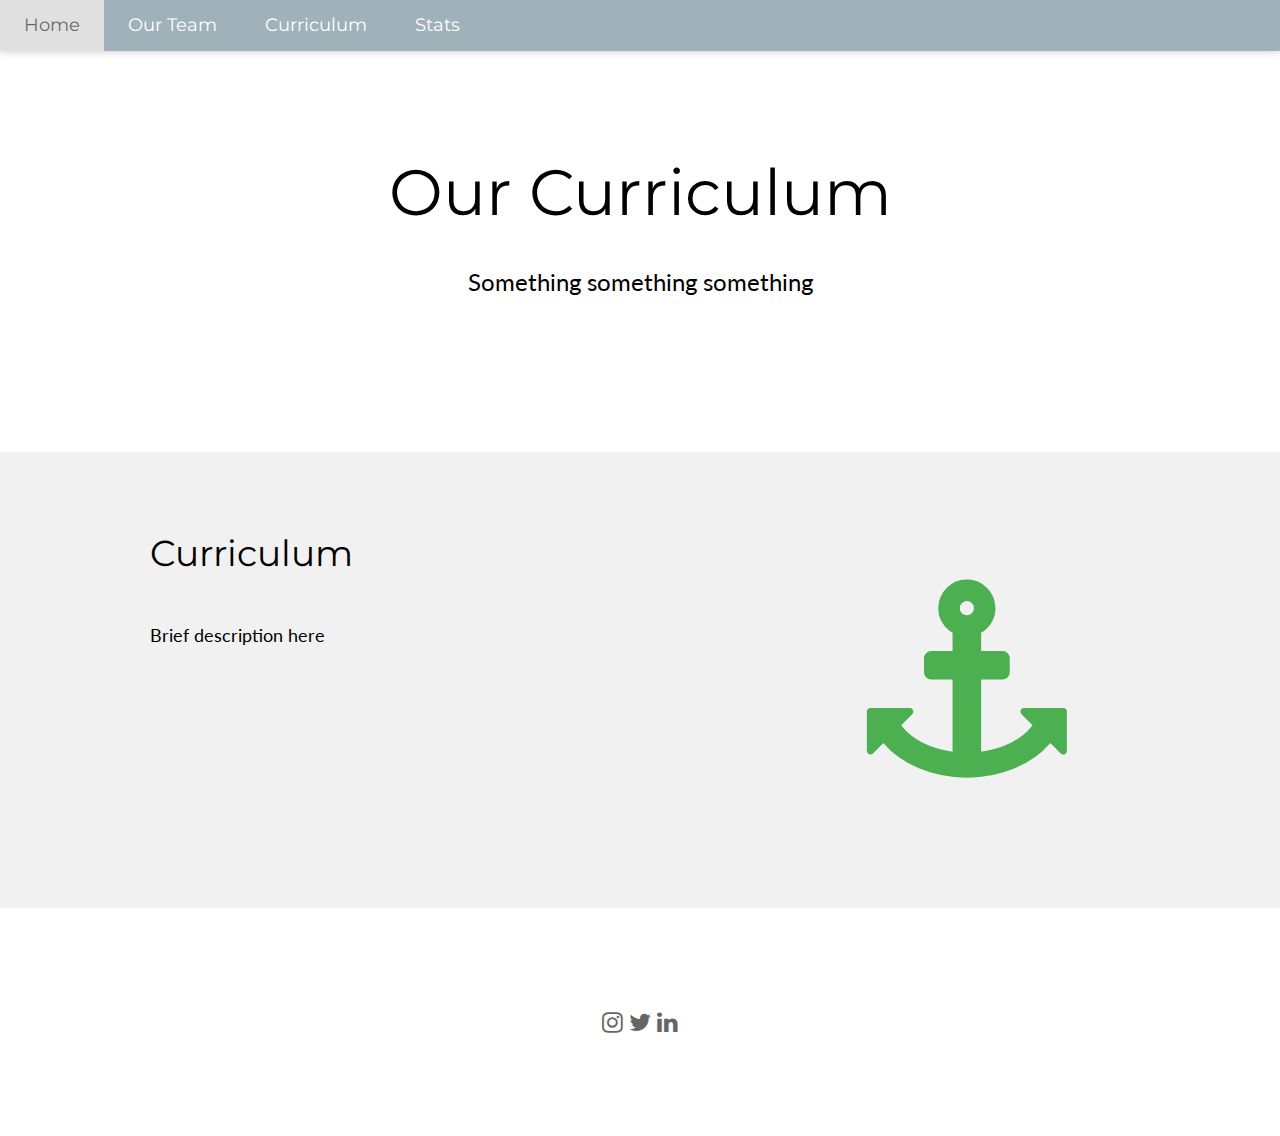
==== curriculum.html @ e91a1a10 "c color change" ====
<!DOCTYPE html>
<html lang="en">
<title>About Us</title>
<!-- favicon -->
<link rel="shortcut icon" type="image/PNG" href="resources/favicon_clear.png">
<meta charset="UTF-8">
<meta name="viewport" content="width=device-width, initial-scale=1">
<link rel="stylesheet" href="https://www.w3schools.com/w3css/4/w3.css">
<link rel="stylesheet" href="https://fonts.googleapis.com/css?family=Lato">
<link rel="stylesheet" href="https://fonts.googleapis.com/css?family=Montserrat">
<link rel="stylesheet" href="https://cdnjs.cloudflare.com/ajax/libs/font-awesome/4.7.0/css/font-awesome.min.css">
<style>
body,h1,h2,h3,h4,h5,h6 {font-family: "Lato", sans-serif}
.w3-bar,h1,button {font-family: "Montserrat", sans-serif}
.fa-anchor,.fa-coffee {font-size:200px}
</style>
<body>

<!-- Navbar -->
<div class="w3-top">
    <div class="w3-bar w3-blue-grey w3-card w3-left-align w3-large w3-opacity">
      <a class="w3-bar-item w3-button w3-hide-medium w3-hide-large w3-right w3-padding-large w3-hover-white w3-large w3-green" href="javascript:void(0);" onclick="myFunction()" title="Toggle Navigation Menu"><i class="fa fa-bars"></i></a>
      <a href="index.html" class="w3-bar-item w3-button w3-padding-large w3-white">Home</a>
      <a href="our-team.html" class="w3-bar-item w3-button w3-hide-small w3-padding-large w3-hover-white">Our Team</a>
      <a href="#top" class="w3-bar-item w3-button w3-hide-small w3-padding-large w3-hover-white">Curriculum</a>
      <a href="stats.html" class="w3-bar-item w3-button w3-hide-small w3-padding-large w3-hover-white">Stats</a>
      <!-- <a href="#" class="w3-bar-item w3-button w3-hide-small w3-padding-large w3-hover-white">Link 4</a> -->
    </div>
  
    <!-- Navbar on small screens -->
    <div id="navDemo" class="w3-bar-block w3-white w3-hide w3-hide-large w3-hide-medium w3-large">
      <a href="index.html" class="w3-bar-item w3-button w3-padding-large w3-white">Home</a>
      <a href="#our-team.html" class="w3-bar-item w3-button w3-hide-small w3-padding-large w3-hover-white">Our Team</a>
      <a href="#top" class="w3-bar-item w3-button w3-hide-small w3-padding-large w3-hover-white">Curriculum</a>
      <a href="#stats.html" class="w3-bar-item w3-button w3-hide-small w3-padding-large w3-hover-white">Stats</a>
      <!--<a href="#" class="w3-bar-item w3-button w3-padding-large">Link 4</a> -->
    </div>
  </div>

<!-- Header -->
<header class="w3-container w3-center" style="padding:128px 16px">
  <h1 class="w3-margin w3-jumbo">Our Curriculum</h1>
  <p class="w3-xlarge">Something something something</p>
</header>

<!-- First Grid -->
<div id = "Curriculum" class="w3-row-padding w3-light-grey w3-padding-64 w3-container">
  <div class="w3-content">
    <div class="w3-twothird">
      <h1>Curriculum</h1>
      <h5 class="w3-padding-32">Brief description here</h5>
    </div>

    <div class="w3-third w3-center">
      <!-- Insert Grid -->
      <i class="fa fa-anchor w3-padding-64 w3-text-green"></i>
    </div>
  </div>
</div>


<!-- Footer -->
<footer class="w3-container w3-padding-64 w3-center w3-opacity">
  <div class="w3-xlarge w3-padding-32">
    <!-- <i class="fa fa-facebook-official w3-hover-opacity"></i> -->
    <i class="fa fa-instagram w3-hover-opacity"></i>
    <!-- <i class="fa fa-snapchat w3-hover-opacity"></i> -->
    <!-- <i class="fa fa-pinterest-p w3-hover-opacity"></i> -->
    <i class="fa fa-twitter w3-hover-opacity"></i>
    <i class="fa fa-linkedin w3-hover-opacity"></i>
 </div>
</footer>

<script>
// Used to toggle the menu on small screens when clicking on the menu button
function myFunction() {
  var x = document.getElementById("navDemo");
  if (x.className.indexOf("w3-show") == -1) {
    x.className += " w3-show";
  } else {
    x.className = x.className.replace(" w3-show", "");
  }
}
</script>

</body>
</html>
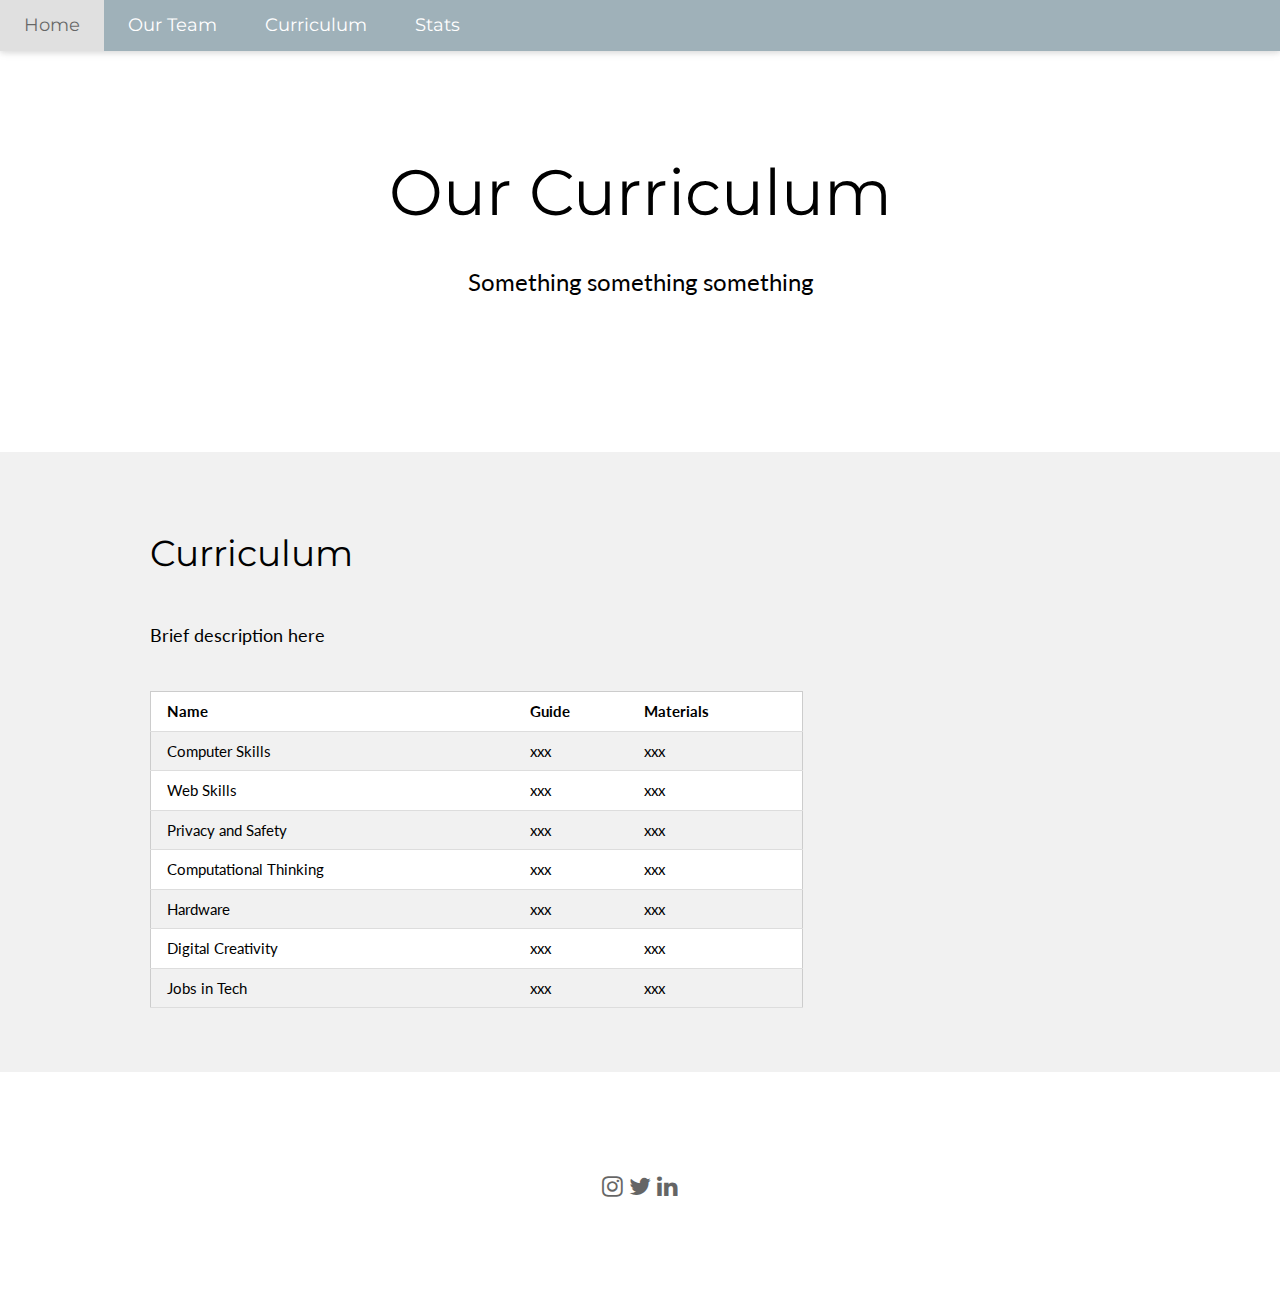
==== commit 76181196: "table" ====
--- a/curriculum.html
+++ b/curriculum.html
@@ -49,11 +49,48 @@
     <div class="w3-twothird">
       <h1>Curriculum</h1>
       <h5 class="w3-padding-32">Brief description here</h5>
-    </div>
-
-    <div class="w3-third w3-center">
-      <!-- Insert Grid -->
-      <i class="fa fa-anchor w3-padding-64 w3-text-green"></i>
+      <table class="w3-table w3-table-all">
+        <tr>
+          <th>Name</th>
+          <th>Guide</th>
+          <th>Materials</th>
+        </tr>
+        <tr>
+          <td>Computer Skills</td>
+          <td>xxx</td>
+          <td>xxx</td>
+        </tr>
+        <tr>
+          <td>Web Skills</td>
+          <td>xxx</td>
+          <td>xxx</td>
+        </tr>
+        <tr>
+          <td>Privacy and Safety</td>
+          <td>xxx</td>
+          <td>xxx</td>
+        </tr>
+        <tr>
+          <td>Computational Thinking</td>
+          <td>xxx</td>
+          <td>xxx</td>
+        </tr>
+        <tr>
+          <td>Hardware</td>
+          <td>xxx</td>
+          <td>xxx</td>
+        </tr>
+        <tr>
+          <td>Digital Creativity</td>
+          <td>xxx</td>
+          <td>xxx</td>
+        </tr>
+        <tr>
+          <td>Jobs in Tech</td>
+          <td>xxx</td>
+          <td>xxx</td>
+        </tr>
+        </table>
     </div>
   </div>
 </div>
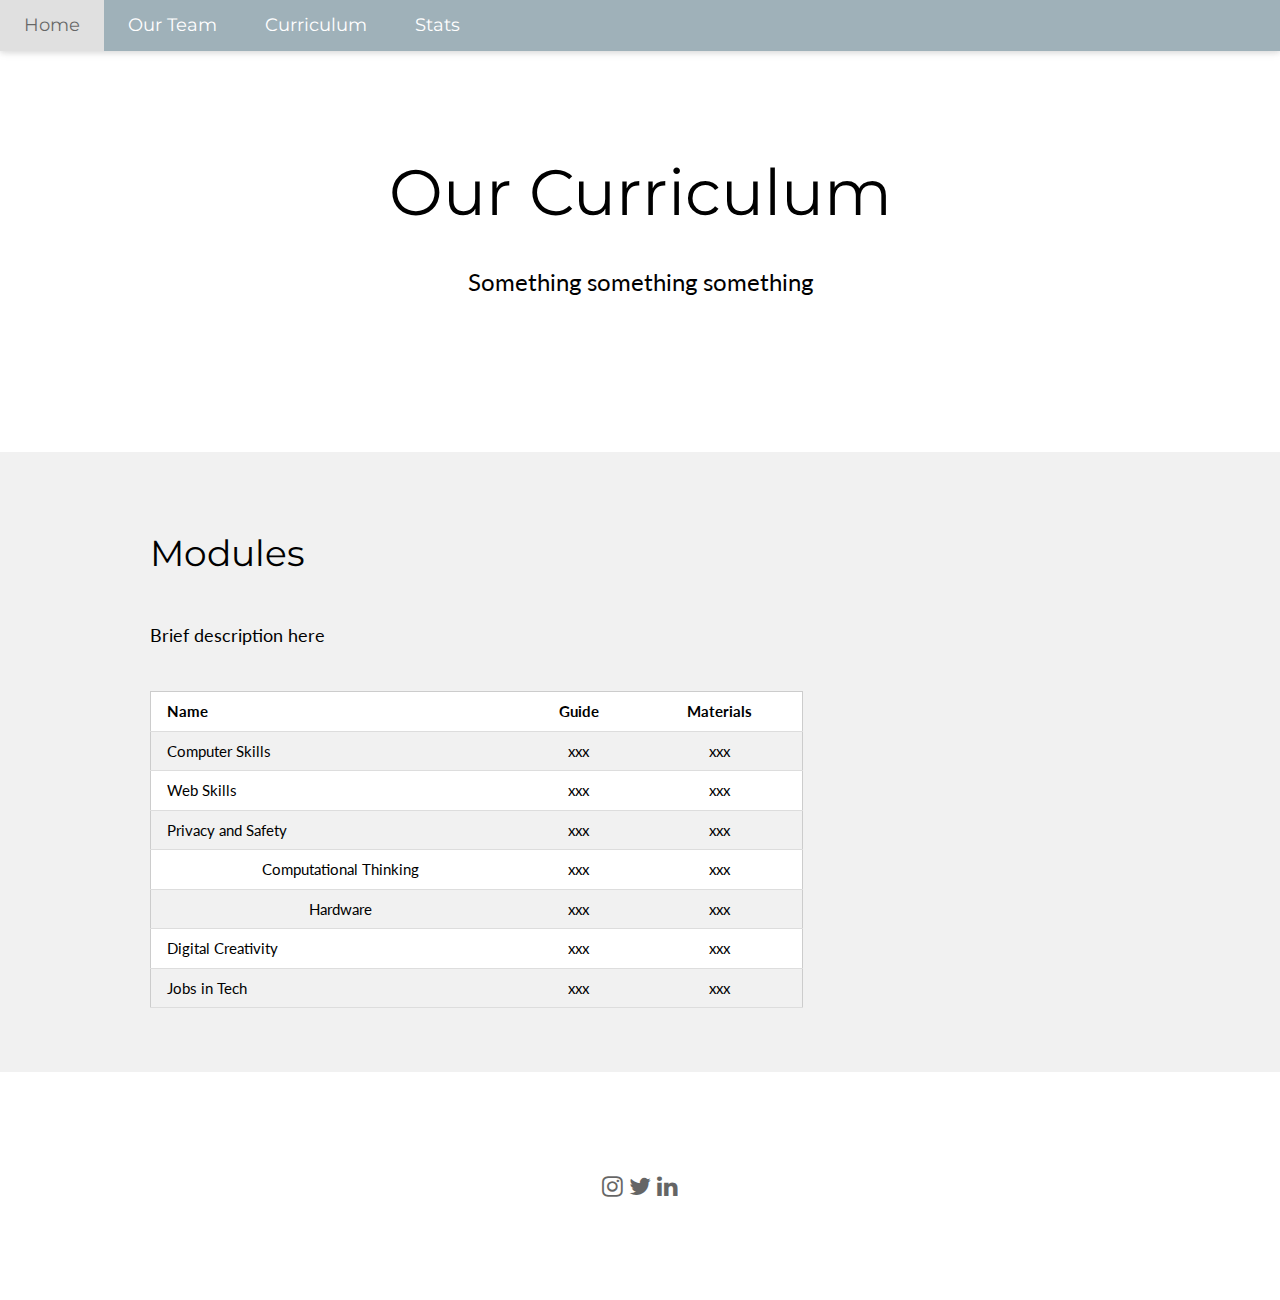
==== commit 35d8fde3: "center" ====
--- a/curriculum.html
+++ b/curriculum.html
@@ -47,48 +47,48 @@
 <div id = "Curriculum" class="w3-row-padding w3-light-grey w3-padding-64 w3-container">
   <div class="w3-content">
     <div class="w3-twothird">
-      <h1>Curriculum</h1>
+      <h1>Modules</h1>
       <h5 class="w3-padding-32">Brief description here</h5>
       <table class="w3-table w3-table-all">
         <tr>
           <th>Name</th>
-          <th>Guide</th>
-          <th>Materials</th>
+          <th class="w3-center">Guide</th>
+          <th class="w3-center">Materials</th>
         </tr>
         <tr>
           <td>Computer Skills</td>
-          <td>xxx</td>
-          <td>xxx</td>
+          <td class="w3-center">xxx</td>
+          <td class="w3-center">xxx</td>
         </tr>
         <tr>
           <td>Web Skills</td>
-          <td>xxx</td>
-          <td>xxx</td>
+          <td class="w3-center">xxx</td>
+          <td class="w3-center">xxx</td>
         </tr>
         <tr>
           <td>Privacy and Safety</td>
-          <td>xxx</td>
-          <td>xxx</td>
+          <td class="w3-center">xxx</td>
+          <td class="w3-center">xxx</td>
         </tr>
         <tr>
-          <td>Computational Thinking</td>
-          <td>xxx</td>
-          <td>xxx</td>
+          <td class="w3-center">Computational Thinking</td>
+          <td class="w3-center">xxx</td>
+          <td class="w3-center">xxx</td>
         </tr>
         <tr>
-          <td>Hardware</td>
-          <td>xxx</td>
-          <td>xxx</td>
+          <td class="w3-center">Hardware</td>
+          <td class="w3-center">xxx</td>
+          <td class="w3-center">xxx</td>
         </tr>
         <tr>
           <td>Digital Creativity</td>
-          <td>xxx</td>
-          <td>xxx</td>
+          <td class="w3-center">xxx</td>
+          <td class="w3-center">xxx</td>
         </tr>
         <tr>
           <td>Jobs in Tech</td>
-          <td>xxx</td>
-          <td>xxx</td>
+          <td class="w3-center">xxx</td>
+          <td class="w3-center">xxx</td>
         </tr>
         </table>
     </div>
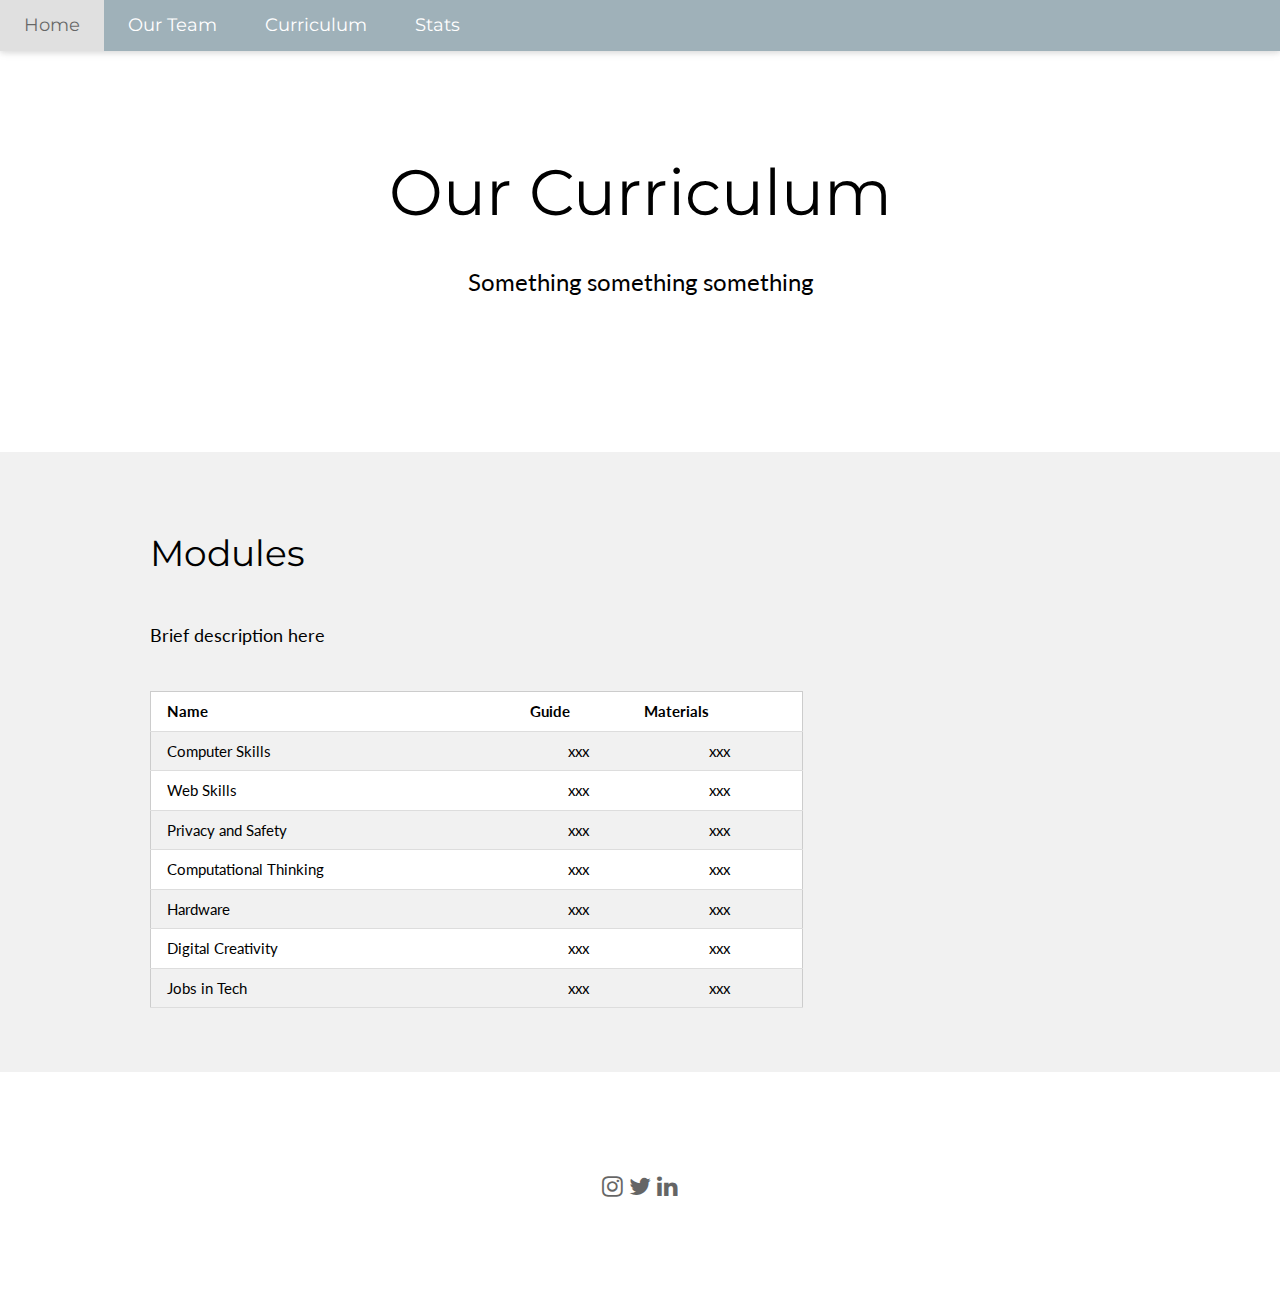
==== commit ca8cd084: "fix center" ====
--- a/curriculum.html
+++ b/curriculum.html
@@ -52,8 +52,8 @@
       <table class="w3-table w3-table-all">
         <tr>
           <th>Name</th>
-          <th class="w3-center">Guide</th>
-          <th class="w3-center">Materials</th>
+          <th>Guide</th>
+          <th>Materials</th>
         </tr>
         <tr>
           <td>Computer Skills</td>
@@ -71,12 +71,12 @@
           <td class="w3-center">xxx</td>
         </tr>
         <tr>
-          <td class="w3-center">Computational Thinking</td>
+          <td>Computational Thinking</td>
           <td class="w3-center">xxx</td>
           <td class="w3-center">xxx</td>
         </tr>
         <tr>
-          <td class="w3-center">Hardware</td>
+          <td>Hardware</td>
           <td class="w3-center">xxx</td>
           <td class="w3-center">xxx</td>
         </tr>
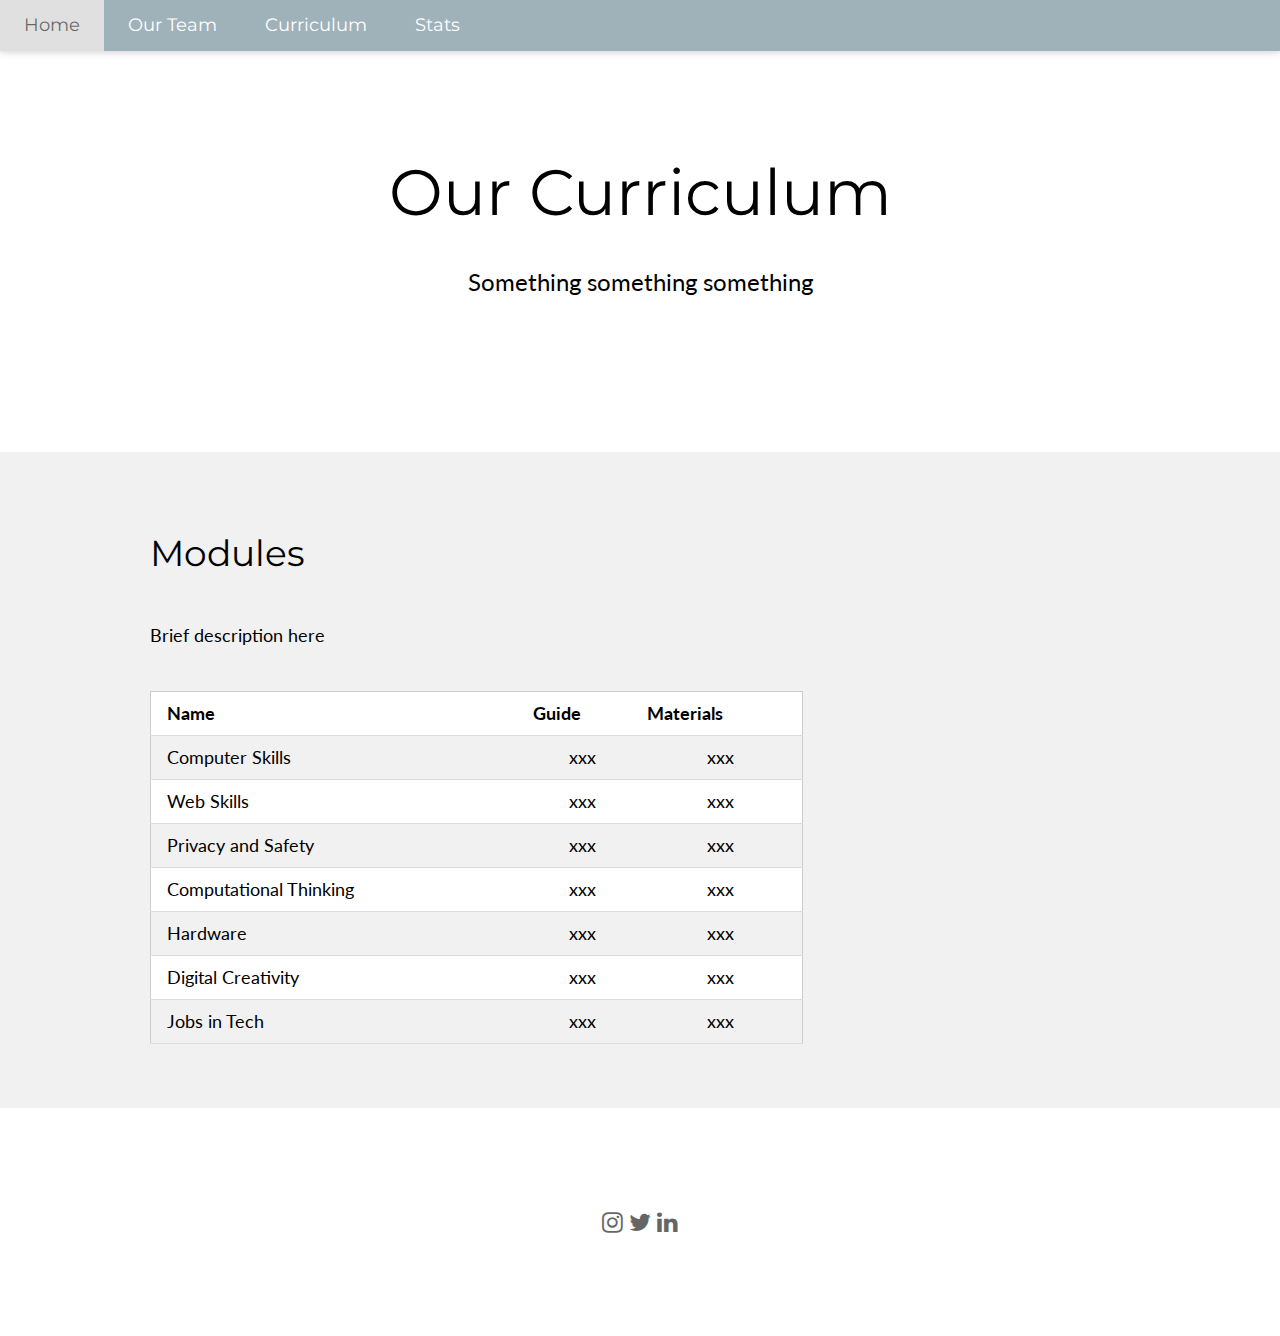
==== commit ac51b2ac: "laaarrrgeee" ====
--- a/curriculum.html
+++ b/curriculum.html
@@ -49,7 +49,7 @@
     <div class="w3-twothird">
       <h1>Modules</h1>
       <h5 class="w3-padding-32">Brief description here</h5>
-      <table class="w3-table w3-table-all">
+      <table class="w3-table w3-table-all w3-large">
         <tr>
           <th>Name</th>
           <th>Guide</th>
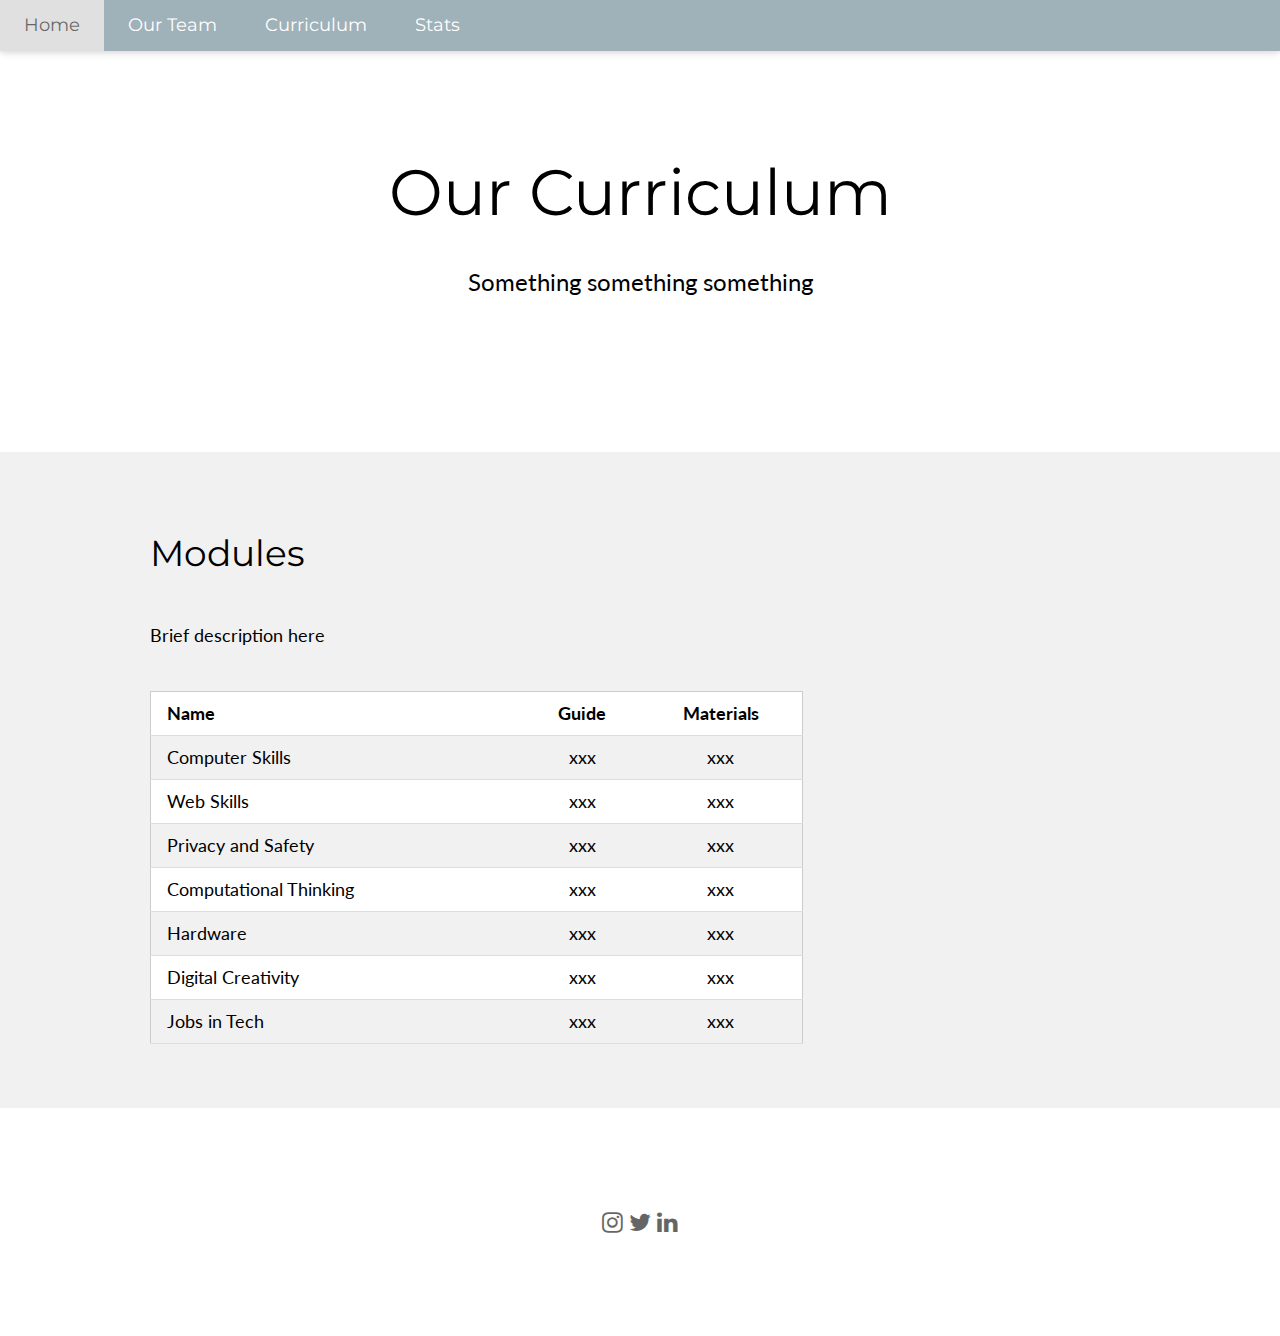
==== commit 9410dc83: "re center" ====
--- a/curriculum.html
+++ b/curriculum.html
@@ -52,8 +52,8 @@
       <table class="w3-table w3-table-all w3-large">
         <tr>
           <th>Name</th>
-          <th>Guide</th>
-          <th>Materials</th>
+          <th class="w3-center">Guide</th>
+          <th class="w3-center">Materials</th>
         </tr>
         <tr>
           <td>Computer Skills</td>
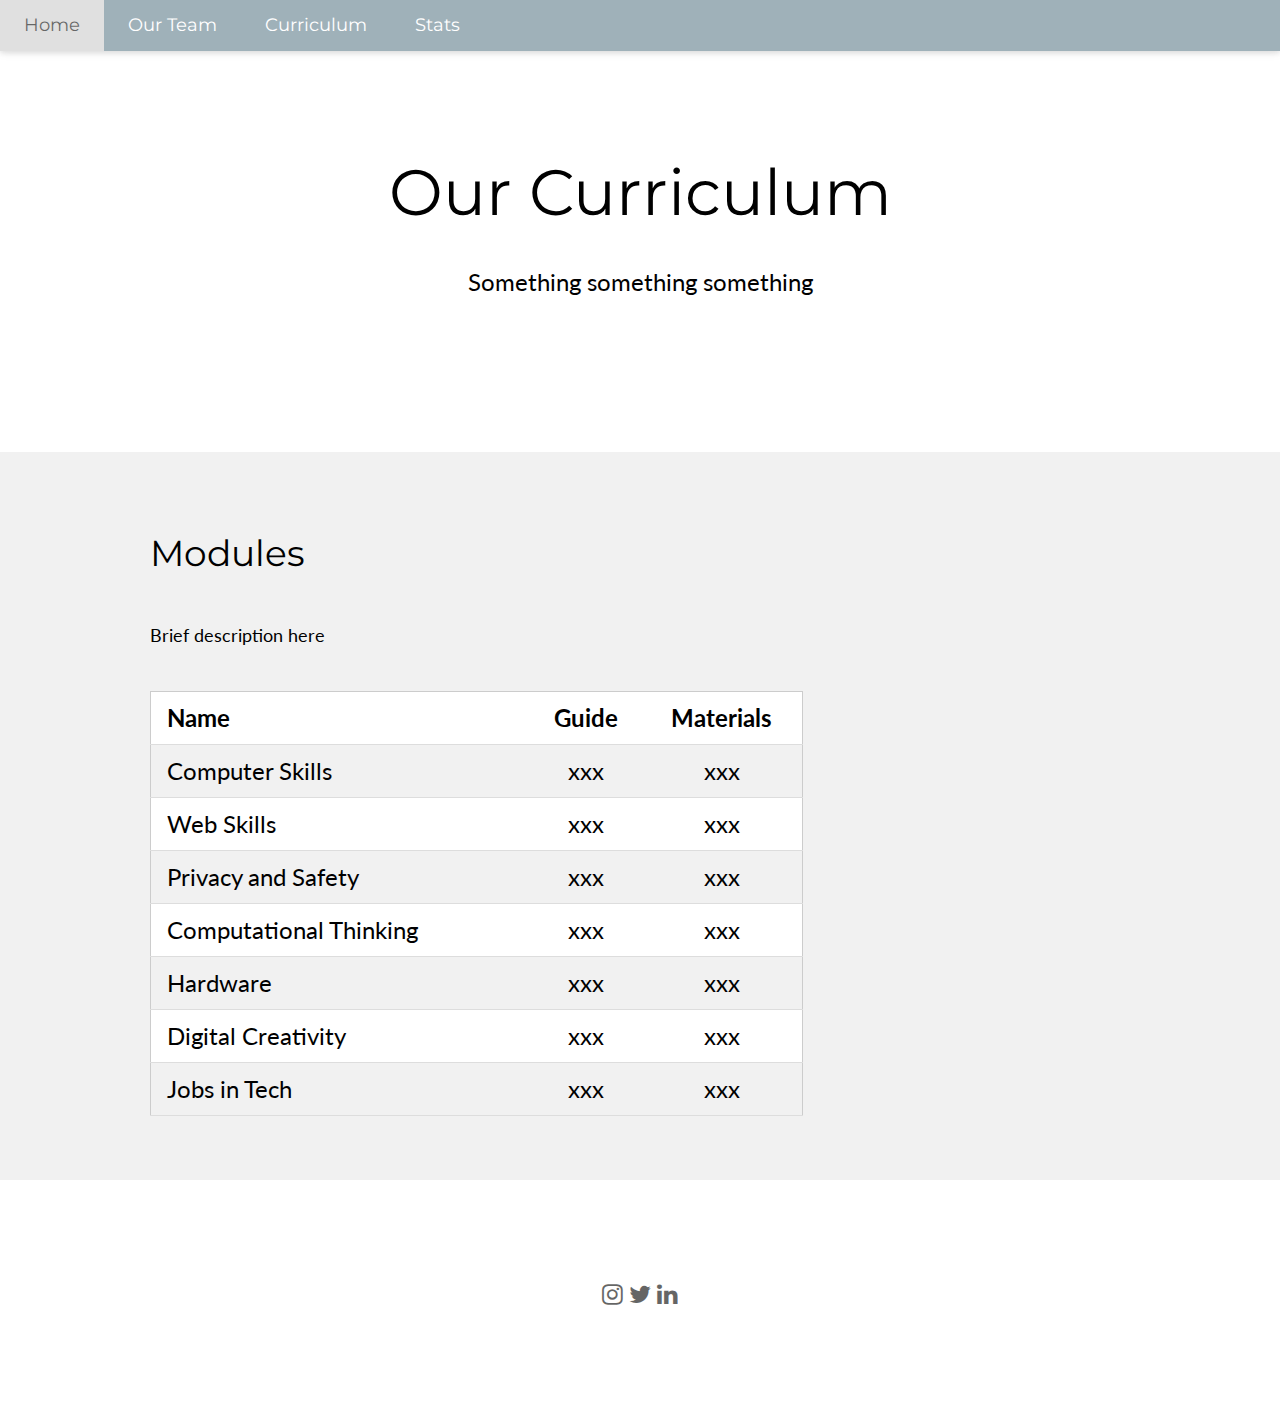
==== commit 1a502ee6: "XL" ====
--- a/curriculum.html
+++ b/curriculum.html
@@ -49,7 +49,7 @@
     <div class="w3-twothird">
       <h1>Modules</h1>
       <h5 class="w3-padding-32">Brief description here</h5>
-      <table class="w3-table w3-table-all w3-large">
+      <table class="w3-table w3-table-all w3-xlarge">
         <tr>
           <th>Name</th>
           <th class="w3-center">Guide</th>
